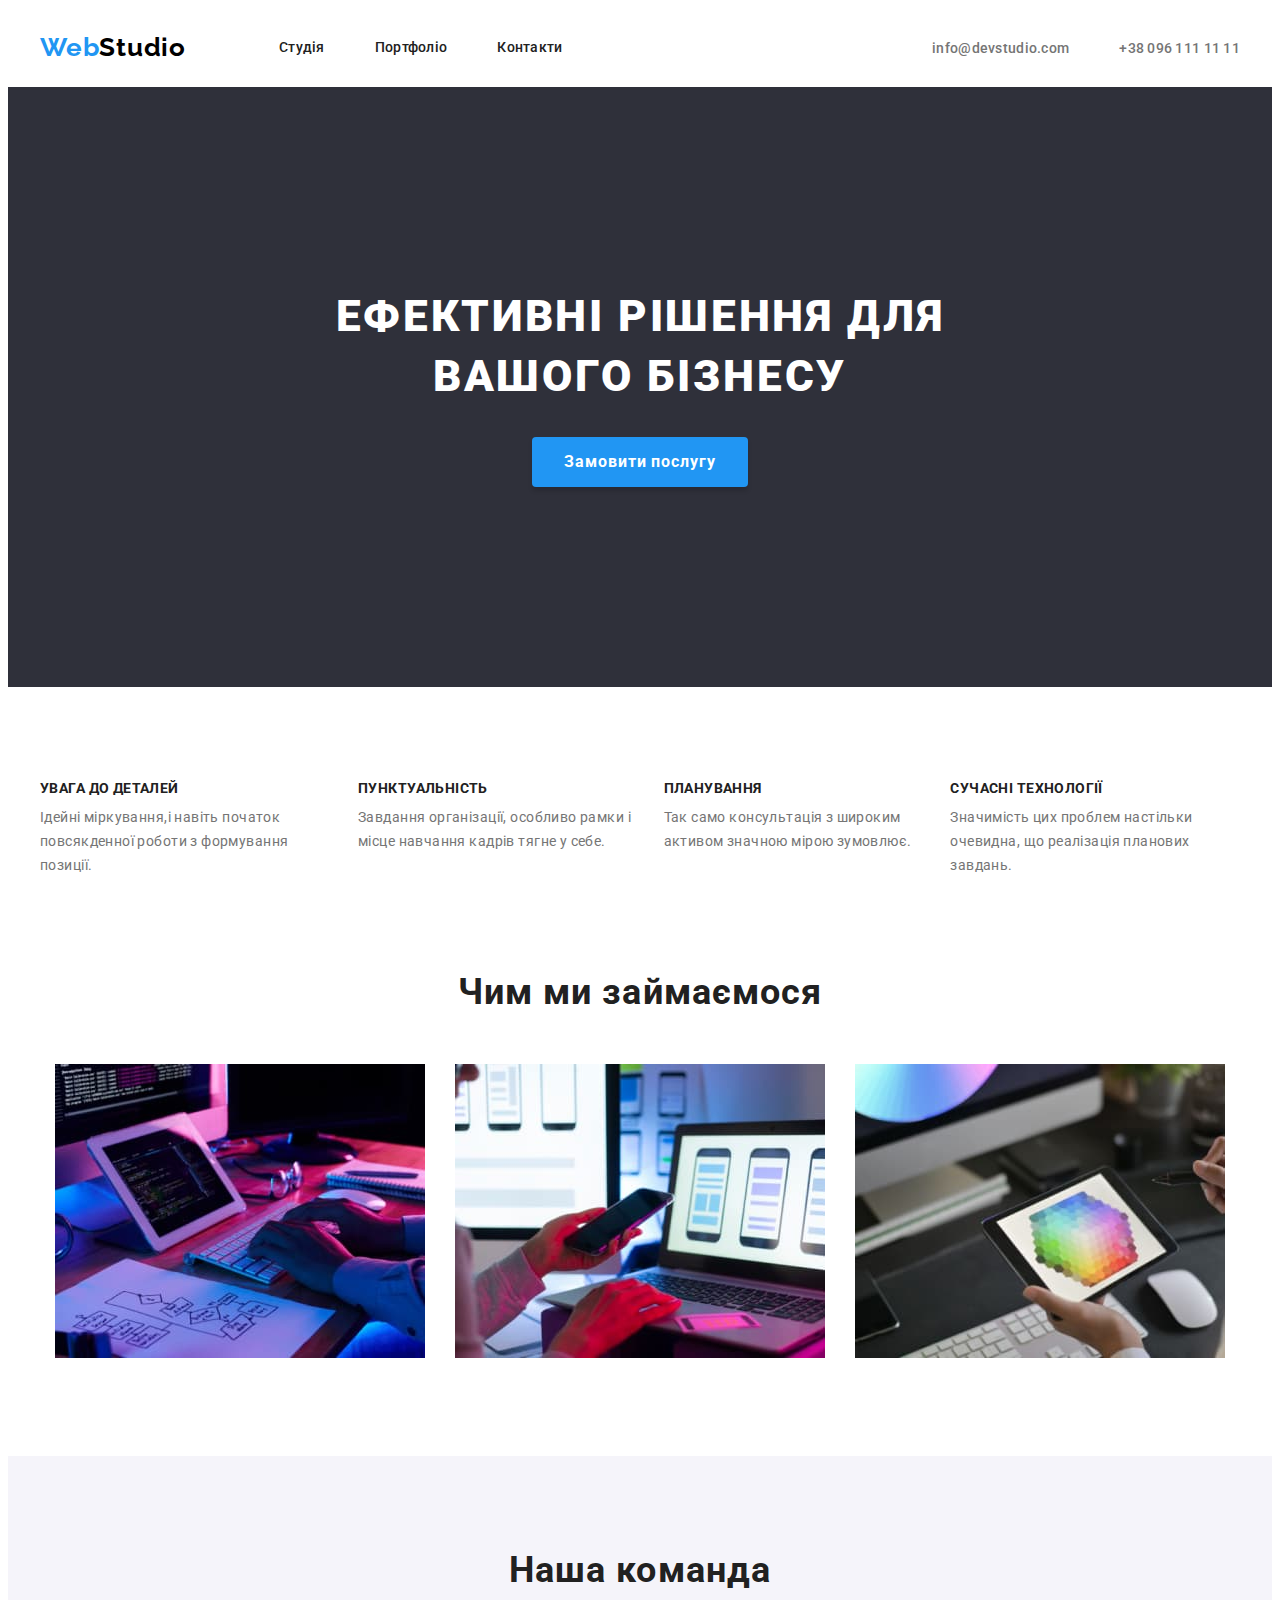
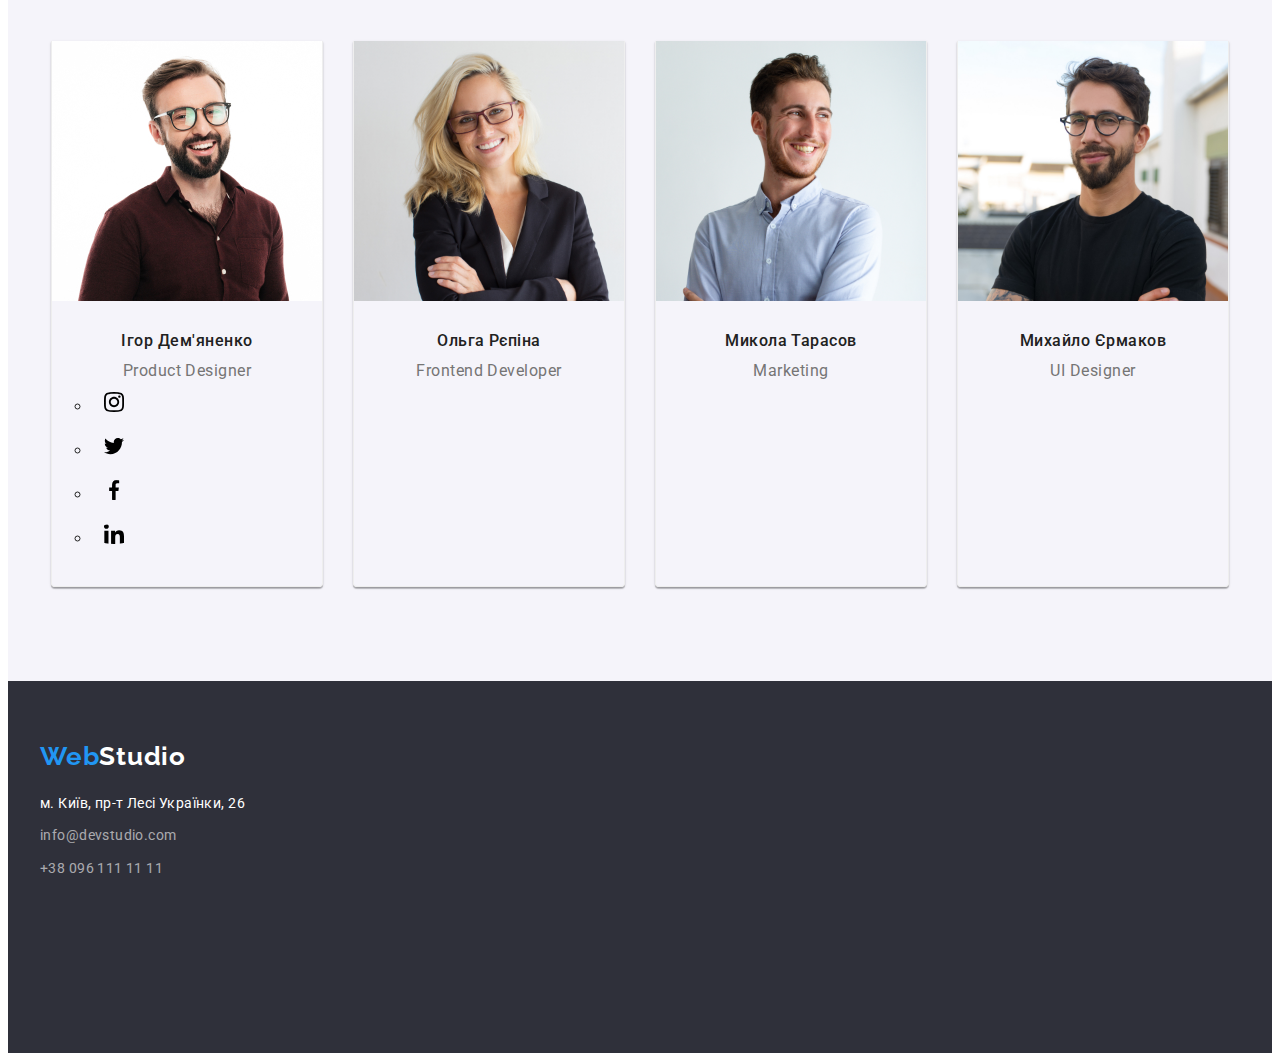
==== index.html @ 9a5fde18 "домашка 4 в роботі" ====
<!DOCTYPE html>
<html lang="en">
<head>
    <meta charset="UTF-8">
    <meta http-equiv="X-UA-Compatible" content="IE=edge">
    <meta name="viewport" content="width=device-width, initial-scale=1.0">
    <title>Студія</title>
    <link rel="stylesheet" href="https://cdnjs.cloudflare.com/ajax/libs/modern-normalize/1.1.0/modern-normalize.min.css" integrity="sha512-wpPYUAdjBVSE4KJnH1VR1HeZfpl1ub8YT/NKx4PuQ5NmX2tKuGu6U/JRp5y+Y8XG2tV+wKQpNHVUX03MfMFn9Q==" crossorigin="anonymous" referrerpolicy="no-referrer">
    <link rel="preconnect" href="https://fonts.googleapis.com">
  <link rel="preconnect" href="https://fonts.gstatic.com" crossorigin>
    <link href="https://fonts.googleapis.com/css2?family=Raleway:wght@700&family=Roboto:wght@400;500;700;900&display=swap"
      rel="stylesheet">
    <link rel="stylesheet" href="./css/styles.css">
</head>

<body>
<!--Верхня лінія-->
    <header>
        <div class="header-container container">
           <nav class="header-nav">
         <a class="logo" href=""><span class="first-part">Web</span><span class="last-part">Studio</span></a>
        <ul class="nav-list list">
            <li class="header-nav-item"><a href="./index.html" class="header-nav-link link">Студія</a></li>
            <li class="header-nav-item"><a href="./portfolio.html" class="header-nav-link link">Портфоліо</a></li>
            <li class="header-nav-item"><a href="" class="header-nav-link link">Контакти</a></li>
        </ul>
        </nav>
        <ul class="nav-list list">
            <li class="mail-header"><a href="" class="header-mail-link link">info@devstudio.com
            </a></li>
            <li><a  href="" class="header-tel-link link">+38 096 111 11 11</a></li>
        </ul> 
        </div>
        
    </header>
<!--main- основний зміст-->
    <main>
<!--Шапка-->
    <section class="aside">
        <div clas="main-container container">
           <h1 class="title">Ефективні рішення для<br> вашого бізнесу</h1>
        <button type="button" class="main-btn btn">Замовити послугу</button>  
        </div>
    </section>
<!--Переваги в роботі-->
    <section class="description-work">
        <div class="container">
         <h2 class="visually-hidden">Переваги в роботі</h2>
         <ul class="items-list list">
            <li><h3 class="item">УВАГА ДО ДЕТАЛЕЙ</h3>
            <p class="desc-text">Ідейні міркування,і навіть початок повсякденної роботи з формування позиції.</p></li>
            <li><h3 class="item">ПУНКТУАЛЬНІСТЬ</h3> 
            <p class="desc-text">Завдання організації, особливо рамки і місце навчання кадрів тягне у себе.</p></li>
            <li><h3 class="item">ПЛАНУВАННЯ</h3>
            <p class="desc-text">Так само консультація з широким активом значною мірою зумовлює.</p></li>
            <li><h3 class="item">СУЧАСНІ ТЕХНОЛОГІЇ</h3>
            <p class="desc-text">Значимість цих проблем настільки очевидна, що реалізація планових завдань.</p></li>
         </ul> 
        </div>
        
    </section>
<!--Зміст роботи в фото-->    
    <section class="description">
        <div class="container">
        <h2 class="subtitle">Чим ми займаємося</h2>
        <ul class="item-picture list">
            <li><img src="./images/box1.jpg" alt="Розробник коду" width="370"> </li>
            <li><img src="./images/box2.jpg" alt="Мобільний додаток" width="370"> </li>
            <li><img src="./images/box3.jpg" alt="Веб дизайнер" width="370"></li>   
        </ul>
        </div>
        
    </section>
<!--Члени команди-->
    <section class="description our-team">
        <div class=" container">
           <h2 class="subtitle-team">Наша команда</h2>
           <ul class="item-team list">
            <li class="cards">
               <img  class="team-img" src="./images/img.jpg" alt="Ігор Дем'яненко" width="270">
              <div class="team-member">
                <h3 class="team-name">Ігор Дем'яненко</h3>
               <p class="job-title">Product Designer</p> 
                <ul clas="socials-list">
                    <li class="socials-item link">
                        <a class="socials-link link "
                        href="https://instagram.com"
                        target="_blank"
                        rel="nofollow noopener noreferrer"
                        arial-label="Instagram">
                        <svg class="socials-icon" widht="20" height="20">
                            <use href="./images/icons.svg.svg#instagram">
                            </use>
                        </svg>
    
                        </a>
                    </li>
                    <li class="socials-item link">
                        <a class="socials-link link "
                        href="https://twitter.com"
                        target="_blank"
                        rel="nofollow noopener noreferrer"
                        arial-label="Twitter">
                        <svg class="socials-icon" widht="20" height="20">
                            <use href="./images/icons.svg.svg#twitter">
                            </use>
                        </svg>
    
                        </a>
                    </li>
                    <li class="socials-item link">
                        <a class="socials-link link "
                        href="https://facebook.com"
                        target="_blank"
                        rel="nofollow noopener noreferrer"
                        arial-label="Facebook">
                        <svg class="socials-icon" widht="20" height="20">
                            <use href="./images/icons.svg.svg#facebook">
                            </use>
                        </svg>
    
                        </a>
                    </li>
                    <li class="socials-item link">
                        <a class="socials-link link "
                        href="https://linkedin.com"
                        target="_blank"
                        rel="nofollow noopener noreferrer"
                        arial-label="Linkedin">
                        <svg class="socials-icon" widht="20" height="20">
                            <use href="./images/icons.svg.svg#linkedin">
                            </use>
                        </svg>
    
                        </a>
                    </li>
                   </ul>
               </div>
            </li>

            <li class="cards">
                <img class="team-img" src="./images/img(1).jpg" alt="Ольга Рєпіна" width="270">
             <div class="team-member">
                <h3 class="team-name">Ольга Рєпіна</h3>
                <p class="job-title">Frontend Developer</p>
                <a>

                </a>
              </div>
            </li>
            <li class="cards">
                <img class="team-img" src="./images/img(2).jpg" alt="Микола Тарасов" width="270"> 
             <div class="team-member">
                <h3 class="team-name">Микола Тарасов</h3>
                <p class="job-title">Marketing</p> 
             </div>
            </li>
            <li class="cards">
                <img class="team-img" src="./images/img(3).jpg" alt="Михайло Єрмаков" width="270">
                <div class="team-member">
                    <h3 class="team-name">Михайло Єрмаков</h3>
                <p class="job-title">UI Designer</p>
                </div>
            </li>
        </ul>  
        </div>
        
        
    </section>
    </main>
<footer class="footer">
    <div class="foot-container container">
        <nav class="footer-nav">
        <a class="logo-footer logo" href=""><span class="first-part">Web</span><span class="last-part-footer">Studio</span></a>
    </nav>
    <ul class="list-information list">
        <li> <address class="address-city">м. Київ, пр-т Лесі Українки, 26</address></li>
        <li><a class="footer-mail link" href="">info@devstudio.com</a></li>
        <li><a class="footer-tel link" href="">+38 096 111 11 11</a></li>
    </ul>
    </div>
    
</footer>
</body>
</html>
---- css/styles.css ----
/*GENERAL STYLES*/
:root {
    --primary-font-family: 'Roboto', sans-serif;
    --color:#212121;
 }
.visually-hidden {  
    position: absolute; 
    width: 1px; 
    height: 1px;  
    margin: -1px; 
    border: 0;  
    padding: 0;  
    white-space: nowrap; 
    clip-path: inset(100%);  
    clip: rect(0 0 0 0);  
    overflow: hidden;}
body {
    font-family: 'Roboto', sans-serif;
    color: #212121;
}

.btn {
    cursor: pointer;
    font-family: 'Roboto', sans-serif;
    border-color: none;
}
/*HEADER*/
.container {
    width: 1200px;
    margin: auto auto;
    padding: 0 15px 0 15px;
}
.header-container{
    display: flex;
    align-items: center;
    margin:auto;
}
.border {
    border-bottom: 1px solid #ECECEC;
}
.header-nav {
    display: flex;
    align-items: center;
    margin-right: auto;
}
.logo {
    font-family: 'Raleway', sans-serif;
    font-weight: 700;
    font-size: 26px;
    line-height: 1.19;
    letter-spacing: 0.03em;
    text-decoration: none;
    margin: 0;
}
.first-part {
    color: #2196F3;

}

.last-part {
    color:#000000;
}

.list {
    list-style: none;

}
.nav-list {
    display: flex;
    align-items: center;
    padding: 0;
    margin: 0;
    margin-left: 93px;
}

.link {
    text-decoration: none;
}

.link:hover,
.link:focus {
    color: #2196F3
}

.header-nav-link {
    display: block;
    padding: 32px 0;
    font-weight: 500;
    font-size: 14px;
    line-height: 1.1;
    letter-spacing: 0.02em;
    color: #212121;
}
.header-nav-item:not(:last-child) {
    margin-right: 50px;
}
.socials-list {
    display: flex;
    align-items: center;
    justify-content: center;
    gap: 10px;
    margin:auto;
    margin-top: 16px;
}
.socials-item {
    width: 44px;
    height: 44px;

}
.socials-link {
    display: flex;
    align-items: center;
    justify-content: center;
    width: 44px;
    height: 44px;

}
.socials-icon {
    border-radius: 50%;
}
.header-tel-link {
    font-weight: 500;
    font-size: 14px;
    line-height: 1.14;
    letter-spacing: 0.02em;  
    color: #757575;
}
.header-mail-link {
    
    font-weight: 500;
    font-size: 14px;
    line-height: 1.14;
    letter-spacing: 0.02em;
    color: #757575;
}
.mail-header {
    /*padding: 32px 0;*/
    margin-right: 50px;
}
/*MAIN STUDIO*/
.aside {
    background-color: #2F303A;
    padding: 200px 0;
    margin: 0;
}
.main-container {
    display: flex;
    width: 1200px;
    margin: auto;
    padding: 0 15px 0 15px;
    justify-content: center;
    align-content: center;
}
.title {
    display: flex;
    justify-content: center;
    align-content: center;
    font-weight: 900;
    font-size: 44px;
    line-height: 1.36;
    text-align: center;
    letter-spacing: 0.06em;
    text-transform: uppercase;
    color: #FFFFFF;
    margin: 0;
    margin-bottom: 30px;
}
.button {
    display:block;
}
.main-btn {
    font-weight: 700;
    font-size: 16px;
    line-height: 1.88;
    letter-spacing: 0.06em;
    display: block;
    color: #FFFFFF;
    align-items: center;
    text-align: center;
    background-color:#2196f3;
    cursor: pointer;
    margin:auto;
    width: 216px;
    height: 50px;
    left: 692px;
    top: 430px;
    box-shadow: 0px 4px 4px rgba(0, 0, 0, 0.15);
    border-radius: 4px;
    border-color: none;
    border-width: 0;
 }  
 .main-btn:hover,
 .main-btn:focus {
    background-color:#188ce8;
 }
 
 .description{
    padding-top: 94px;
    padding-bottom: 94px;
    margin: auto;
 }
 
 .description-work{
    padding-top: 94px;
    margin: auto;
 }
 .items-list {
    display: flex;
    gap:30px;
    width: calc(100%-3*4);
    justify-content: space-between;
    margin: 0;
    padding: 0;
 }
 .item-picture {
    display:flex;
    gap: 30px;
    width: calc(100%-2*3);
    justify-content: center;
    padding: 0;
    margin:auto;
 }
.item {
    font-weight: 700;
    font-size: 14px;
    line-height: 1.1;
    letter-spacing: 0.03em;
    text-transform: uppercase;
    color: #212121;
    margin: 0;
}
.item-team {
    display: flex;
    gap:30px;
    width: calc(100%-3*4);
    justify-content: center;
    align-content: center;
    padding: 0;
    margin: 0;

}

.team-name {
    font-weight: 500;
    font-size: 16px;
    line-height: 1.2;
    letter-spacing: 0.03em;
    color: #212121;
}
    
.job-title {
    font-weight: 400;
    font-size: 16px;
    line-height: 1.2;
    letter-spacing: 0.03em;
    color: #757575;
    margin: auto;
}
.desc-text {
    font-size: 14px;
    line-height: 1.7;
    letter-spacing: 0.03em;
    color: #757575;
    margin:0;
    margin-top: 10px;
}
.subtitle {
   font-weight: 700;
   font-size: 36px;
   line-height: 1.16;
   text-align: center;
   letter-spacing: 0.03em;
   color: #212121;
   margin: auto;
   margin-bottom: 50px;
   padding: auto;
}
.subtitle-team {
   font-weight: 700;
   font-size: 36px;
   line-height: 1.16;
   text-align: center;
   letter-spacing: 0.03em;
   padding: auto;
   color: #212121;
   margin: auto;
   margin-bottom: 50px;
}
.section-menu{
    margin:auto;
    padding-top:94px;
    padding-bottom:94px;
}
.items-btn{
    font-weight: 500;
    font-size: 16px;
    line-height: 1.6;
    text-align: center;
    letter-spacing: 0.03em;
    color: #212121;
    padding: 6px 22px;
    border: 0;
    border-color: none;
    border-radius: 4px;
}
.first{
    padding: 6px 25px;
}
.items-btn:hover,
.items-btn:focus {
    color: #FFFFFF;
    background-color: #2196F3;
    border: none;
    box-shadow: 0px 3px 1px rgba(0, 0, 0, 0.1), 0px 1px 2px rgba(0, 0, 0, 0.08), 0px 2px 2px rgba(0, 0, 0, 0.12);
}
.cards-set {
    display:flex;
    justify-content: center;
    align-content: center;
    gap: 8px;
    width: calc(100%-4*5);
    margin: auto;
    margin-bottom: 56px;
}
.cards{
    border: 1px solid #EEEEEE;
    border-top: none;
    border-radius: 0px 0px 4px 4px;
    box-shadow: 0px 1px 3px rgba(0, 0, 0, 0.12), 0px 1px 1px rgba(0, 0, 0, 0.14), 0px 2px 1px rgba(0, 0, 0, 0.2);

}
.cards-items-set{
    padding: 0;
    margin: 0;
    display: flex;
    flex-wrap: wrap;
    margin-top: -30px;
    margin-left: -30px;
}
.cards-items-set > .card-item {
    flex-basis: calc(100%/3- 30px);
    margin-top: 30px;
    margin-left: 30px;
}
.section-name {
    padding: 20px 24px;
    border: 1px solid #EEEEEE;
    border-top: none;
}

.item-project{
    font-size: 18px;
    line-height: 2;
    letter-spacing: 0.06em;
    color: #212121;
    list-style: none;
    margin: auto;
}
.our-team {
    background: #F5F4FA;
}
.team-img {
   display: block;
   width: 270px;
   left: 215px;
   top: 1632px;
}
.team-member{
   text-align: center; 
   margin: auto;
   padding-top: 30px;
   padding-bottom: 30px;
}
.team-name {
    margin:auto;
  margin-bottom: 10px;
}
.desc-project {

    font-size: 16px;
    line-height: 1.9;
    letter-spacing: 0.03em;
    color: #757575;
    text-decoration: none;
    margin: auto;
}
/*FOOTER*/
.footer {
    background-color: #2F303A;
    height: 252px;
    padding-top: 60px;
    padding-bottom: 60px;
}
.foot-container{
    display: block;
    /*height: 250px;*/
    align-content: center;
    justify-content: flex-start;
}

.footer-nav{
   margin-bottom: 20px;
}
.list-information {
    margin: auto;
    margin-top: 20px;
    padding-left: 0;


}
.last-part-footer {
    color: #FFFFFF;
}

.address-city {
    display:block;
    font-family: 'Roboto';
    font-style: normal;
    font-weight: 400;
    font-size: 14px;
    line-height: 1.7;
    letter-spacing: 0.03em;
    color: #FFFFFF;
    margin-bottom: 9px;
}
.footer-mail {
    display:block;
    font-weight: 400;
    font-size: 14px;
    line-height: 1.7;
    letter-spacing: 0.03em;
    color: rgba(255, 255, 255, 0.6);
    margin-bottom: 9px;
}
.footer-tel {
    display:block;
    font-family: 'Roboto';
    font-style: normal;
    font-weight: 400;
    font-size: 14px;
    line-height: 1.7;
    letter-spacing: 0.03em;
    color: rgba(255, 255, 255, 0.6);
    margin-bottom: 9px;
}
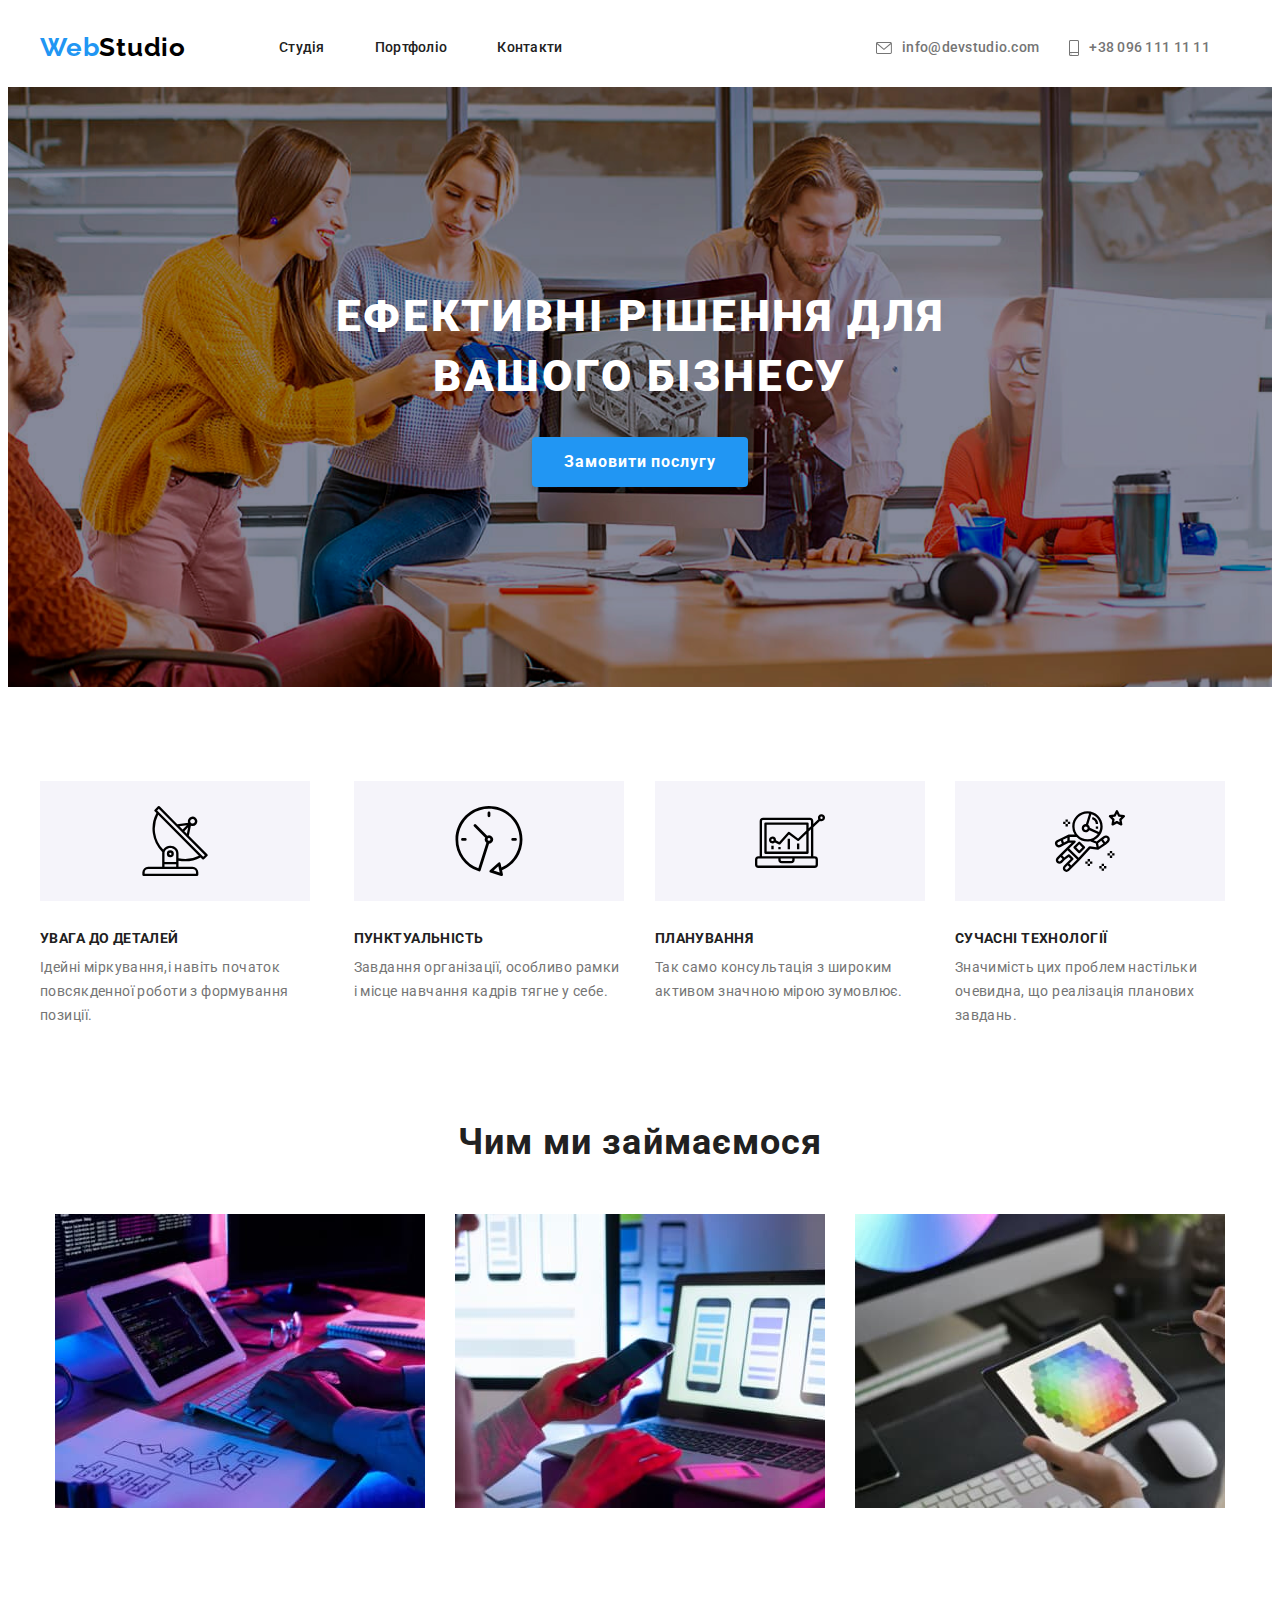
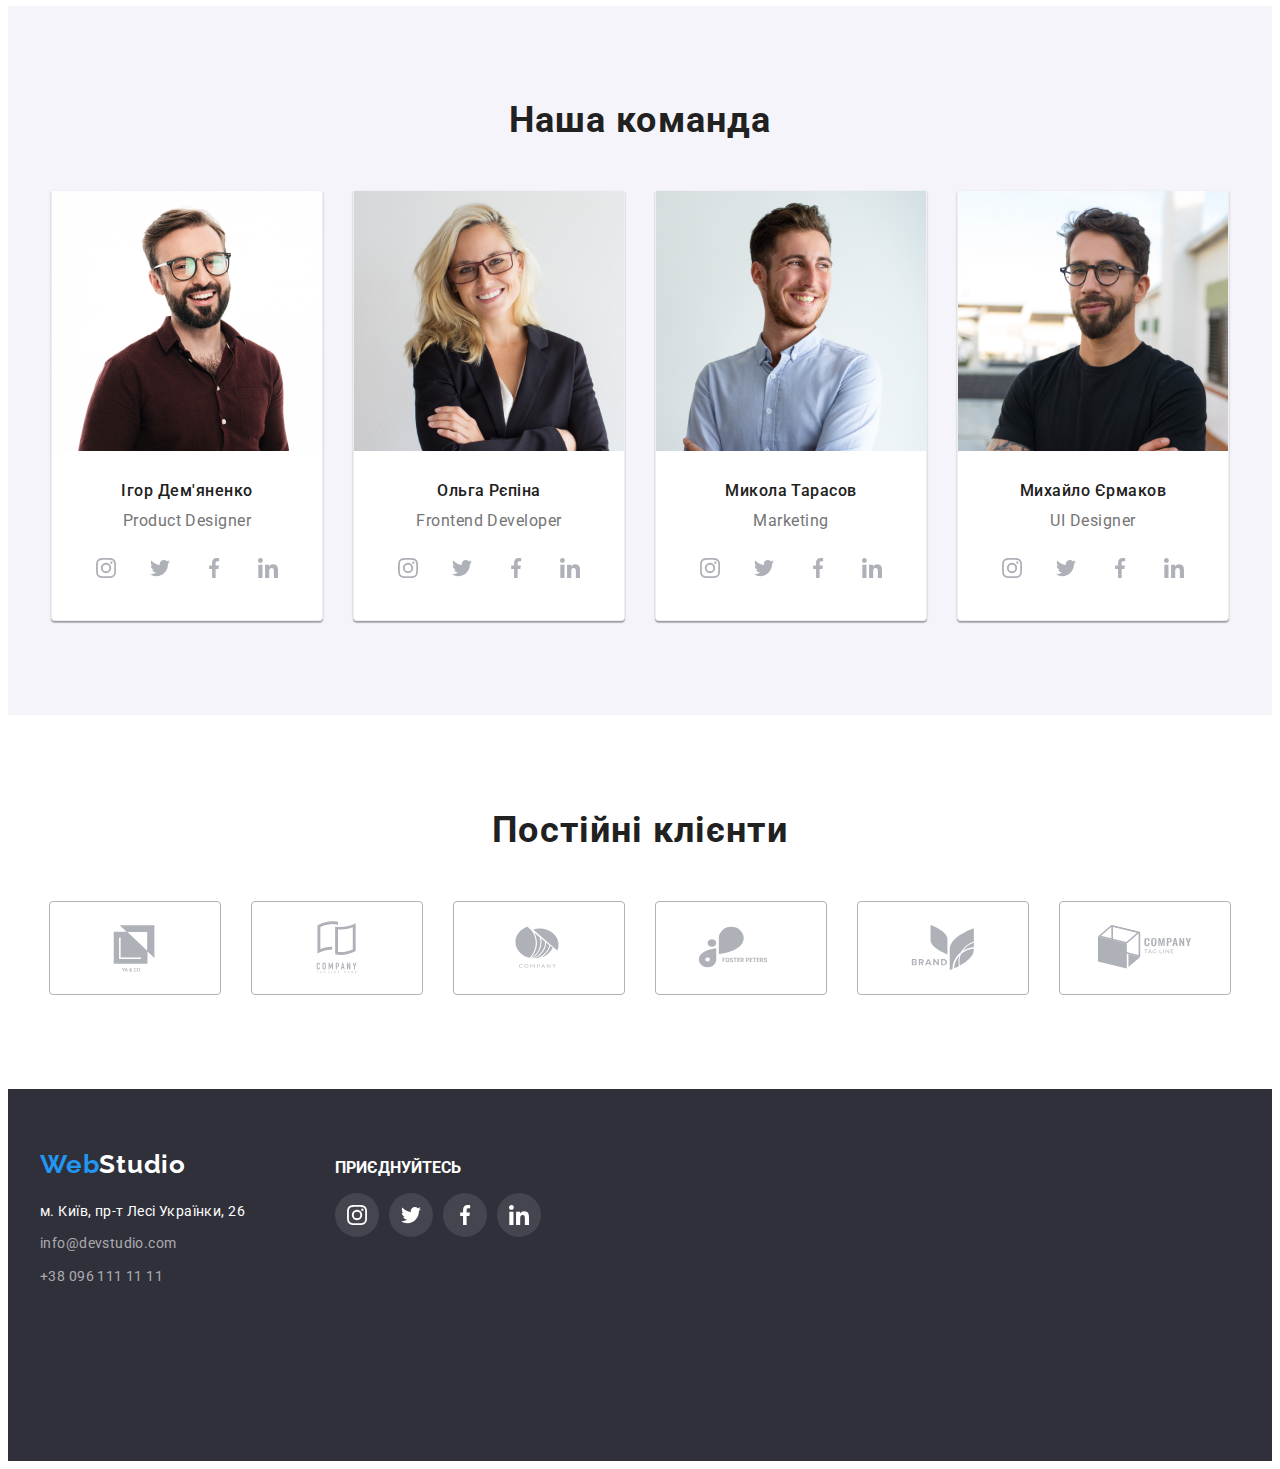
==== commit ab32bd5e: "домашка 4" ====
--- a/index.html
+++ b/index.html
@@ -26,9 +26,30 @@
         </ul>
         </nav>
         <ul class="nav-list list">
-            <li class="mail-header"><a href="" class="header-mail-link link">info@devstudio.com
-            </a></li>
-            <li><a  href="" class="header-tel-link link">+38 096 111 11 11</a></li>
+             <div class="contact">
+            <li class="mail-header">
+                <a href="" class="header-mail-link link">
+                <svg class="contact-icon link" width="16" height="12">
+                <use href="./images/icons.svg.svg#mail">
+                </use>
+            </svg>
+               <span class="contact-text">
+                info@devstudio.com
+               </span> 
+            </a>
+                </li>
+            <li class="mail-header">
+                <a  href="" class="header-tel-link link"> 
+                <svg class="contact-icon link" width="10" height="16">
+                <use href="./images/icons.svg.svg#smartphone">
+                </use>
+            </svg>
+            <span class="contact-text">
+               +38 096 111 11 11 
+            </span>
+           </a>
+          </li>
+            </div>
         </ul> 
         </div>
         
@@ -47,13 +68,38 @@
         <div class="container">
          <h2 class="visually-hidden">Переваги в роботі</h2>
          <ul class="items-list list">
-            <li><h3 class="item">УВАГА ДО ДЕТАЛЕЙ</h3>
+             
+            <li>
+            <div class="work-icon">
+                <svg class="img-icon" widht="70" height="70">
+                    <use href="./images/icons.svg.svg#antenna"></use>
+                </svg>
+             </div>
+                <h3 class="item">УВАГА ДО ДЕТАЛЕЙ</h3>
             <p class="desc-text">Ідейні міркування,і навіть початок повсякденної роботи з формування позиції.</p></li>
-            <li><h3 class="item">ПУНКТУАЛЬНІСТЬ</h3> 
+            <li>
+                <div class="work-icon">
+                    <svg class="img-icon" widht="70" height="70">
+                        <use href="./images/icons.svg.svg#clock"></use>
+                    </svg>
+                 </div>
+                <h3 class="item">ПУНКТУАЛЬНІСТЬ</h3> 
             <p class="desc-text">Завдання організації, особливо рамки і місце навчання кадрів тягне у себе.</p></li>
-            <li><h3 class="item">ПЛАНУВАННЯ</h3>
+            <li>
+                <div class="work-icon">
+                    <svg class="img-icon" widht="70" height="70">
+                        <use href="./images/icons.svg.svg#diagram"></use>
+                    </svg>
+                 </div>
+                <h3 class="item">ПЛАНУВАННЯ</h3>
             <p class="desc-text">Так само консультація з широким активом значною мірою зумовлює.</p></li>
-            <li><h3 class="item">СУЧАСНІ ТЕХНОЛОГІЇ</h3>
+            <li>
+                <div class="work-icon">
+                    <svg class="img-icon" widht="70" height="70">
+                        <use href="./images/icons.svg.svg#astronaut"></use>
+                    </svg>
+                 </div>
+                <h3 class="item">СУЧАСНІ ТЕХНОЛОГІЇ</h3>
             <p class="desc-text">Значимість цих проблем настільки очевидна, що реалізація планових завдань.</p></li>
          </ul> 
         </div>
@@ -81,57 +127,56 @@
               <div class="team-member">
                 <h3 class="team-name">Ігор Дем'яненко</h3>
                <p class="job-title">Product Designer</p> 
-                <ul clas="socials-list">
-                    <li class="socials-item link">
-                        <a class="socials-link link "
+                <ul class="social-list link">
+                    <li class="social-item list">
+                        <a class="social-link link "
                         href="https://instagram.com"
                         target="_blank"
                         rel="nofollow noopener noreferrer"
-                        arial-label="Instagram">
-                        <svg class="socials-icon" widht="20" height="20">
+                        arial-label="Instagram icon">
+                        <svg class="social-icon" width="20" height="20">
                             <use href="./images/icons.svg.svg#instagram">
                             </use>
                         </svg>
     
                         </a>
                     </li>
-                    <li class="socials-item link">
-                        <a class="socials-link link "
+                    <li class="social-item list">
+                        <a class="social-link link "
                         href="https://twitter.com"
                         target="_blank"
                         rel="nofollow noopener noreferrer"
-                        arial-label="Twitter">
-                        <svg class="socials-icon" widht="20" height="20">
+                        arial-label="Twitter icon">
+                        <svg class="social-icon" width="20" height="20">
                             <use href="./images/icons.svg.svg#twitter">
                             </use>
                         </svg>
     
                         </a>
                     </li>
-                    <li class="socials-item link">
-                        <a class="socials-link link "
+                    <li class="social-item list">
+                        <a class="social-link link "
                         href="https://facebook.com"
                         target="_blank"
                         rel="nofollow noopener noreferrer"
-                        arial-label="Facebook">
-                        <svg class="socials-icon" widht="20" height="20">
+                        arial-label="Facebook icon">
+                        <svg class="social-icon" width="20" height="20">
                             <use href="./images/icons.svg.svg#facebook">
                             </use>
                         </svg>
     
                         </a>
                     </li>
-                    <li class="socials-item link">
-                        <a class="socials-link link "
+                    <li class="social-item list">
+                        <a class="social-link link "
                         href="https://linkedin.com"
                         target="_blank"
                         rel="nofollow noopener noreferrer"
-                        arial-label="Linkedin">
-                        <svg class="socials-icon" widht="20" height="20">
+                        arial-label="Linkedin icon">
+                        <svg class="social-icon" width="20" height="20">
                             <use href="./images/icons.svg.svg#linkedin">
                             </use>
                         </svg>
-    
                         </a>
                     </li>
                    </ul>
@@ -143,9 +188,59 @@
              <div class="team-member">
                 <h3 class="team-name">Ольга Рєпіна</h3>
                 <p class="job-title">Frontend Developer</p>
-                <a>
-
-                </a>
+                <ul class="social-list link">
+                    <li class="social-item list">
+                        <a class="social-link link "
+                        href="https://instagram.com"
+                        target="_blank"
+                        rel="nofollow noopener noreferrer"
+                        arial-label="Instagram icon">
+                        <svg class="social-icon" width="20" height="20">
+                            <use href="./images/icons.svg.svg#instagram">
+                            </use>
+                        </svg>
+    
+                        </a>
+                    </li>
+                    <li class="social-item list">
+                        <a class="social-link link "
+                        href="https://twitter.com"
+                        target="_blank"
+                        rel="nofollow noopener noreferrer"
+                        arial-label="Twitter icon">
+                        <svg class="social-icon" width="20" height="20">
+                            <use href="./images/icons.svg.svg#twitter">
+                            </use>
+                        </svg>
+    
+                        </a>
+                    </li>
+                    <li class="social-item list">
+                        <a class="social-link link "
+                        href="https://facebook.com"
+                        target="_blank"
+                        rel="nofollow noopener noreferrer"
+                        arial-label="Facebook icon">
+                        <svg class="social-icon" width="20" height="20">
+                            <use href="./images/icons.svg.svg#facebook">
+                            </use>
+                        </svg>
+    
+                        </a>
+                    </li>
+                    <li class="social-item list">
+                        <a class="social-link link "
+                        href="https://linkedin.com"
+                        target="_blank"
+                        rel="nofollow noopener noreferrer"
+                        arial-label="Linkedin icon">
+                        <svg class="social-icon" width="20" height="20">
+                            <use href="./images/icons.svg.svg#linkedin">
+                            </use>
+                        </svg>
+                        </a>
+                    </li>
+                   </ul>
               </div>
             </li>
             <li class="cards">
@@ -153,6 +248,59 @@
              <div class="team-member">
                 <h3 class="team-name">Микола Тарасов</h3>
                 <p class="job-title">Marketing</p> 
+                <ul class="social-list link">
+                    <li class="social-item list">
+                        <a class="social-link link "
+                        href="https://instagram.com"
+                        target="_blank"
+                        rel="nofollow noopener noreferrer"
+                        arial-label="Instagram icon">
+                        <svg class="social-icon" width="20" height="20">
+                            <use href="./images/icons.svg.svg#instagram">
+                            </use>
+                        </svg>
+    
+                        </a>
+                    </li>
+                    <li class="social-item list">
+                        <a class="social-link link "
+                        href="https://twitter.com"
+                        target="_blank"
+                        rel="nofollow noopener noreferrer"
+                        arial-label="Twitter icon">
+                        <svg class="social-icon" width="20" height="20">
+                            <use href="./images/icons.svg.svg#twitter">
+                            </use>
+                        </svg>
+    
+                        </a>
+                    </li>
+                    <li class="social-item list">
+                        <a class="social-link link "
+                        href="https://facebook.com"
+                        target="_blank"
+                        rel="nofollow noopener noreferrer"
+                        arial-label="Facebook icon">
+                        <svg class="social-icon" width="20" height="20">
+                            <use href="./images/icons.svg.svg#facebook">
+                            </use>
+                        </svg>
+    
+                        </a>
+                    </li>
+                    <li class="social-item list">
+                        <a class="social-link link "
+                        href="https://linkedin.com"
+                        target="_blank"
+                        rel="nofollow noopener noreferrer"
+                        arial-label="Linkedin icon">
+                        <svg class="social-icon" width="20" height="20">
+                            <use href="./images/icons.svg.svg#linkedin">
+                            </use>
+                        </svg>
+                        </a>
+                    </li>
+                   </ul>
              </div>
             </li>
             <li class="cards">
@@ -160,24 +308,190 @@
                 <div class="team-member">
                     <h3 class="team-name">Михайло Єрмаков</h3>
                 <p class="job-title">UI Designer</p>
+                <ul class="social-list link">
+                    <li class="social-item list">
+                        <a class="social-link link "
+                        href="https://instagram.com"
+                        target="_blank"
+                        rel="nofollow noopener noreferrer"
+                        arial-label="Instagram icon">
+                        <svg class="social-icon" width="20" height="20">
+                            <use href="./images/icons.svg.svg#instagram">
+                            </use>
+                        </svg>
+    
+                        </a>
+                    </li>
+                    <li class="social-item list">
+                        <a class="social-link link "
+                        href="https://twitter.com"
+                        target="_blank"
+                        rel="nofollow noopener noreferrer"
+                        arial-label="Twitter icon">
+                        <svg class="social-icon" width="20" height="20">
+                            <use href="./images/icons.svg.svg#twitter">
+                            </use>
+                        </svg>
+    
+                        </a>
+                    </li>
+                    <li class="social-item list">
+                        <a class="social-link link "
+                        href="https://facebook.com"
+                        target="_blank"
+                        rel="nofollow noopener noreferrer"
+                        arial-label="Facebook icon">
+                        <svg class="social-icon" width="20" height="20">
+                            <use href="./images/icons.svg.svg#facebook">
+                            </use>
+                        </svg>
+    
+                        </a>
+                    </li>
+                    <li class="social-item list">
+                        <a class="social-link link "
+                        href="https://linkedin.com"
+                        target="_blank"
+                        rel="nofollow noopener noreferrer"
+                        arial-label="Linkedin icon">
+                        <svg class="social-icon" width="20" height="20">
+                            <use href="./images/icons.svg.svg#linkedin">
+                            </use>
+                        </svg>
+                        </a>
+                    </li>
+                   </ul>
                 </div>
             </li>
         </ul>  
         </div>
-        
-        
+    </section>
+    <section class="regular-client">
+        <div class="container">
+            <h2 class="subtitle-client">Постійні клієнти</h2>
+            <ul class="client-list link">
+                <li class="client-item list">
+                    <a class="client-link" href="">
+                        <svg class="client-icon" width="106" height="60">
+                            <use href="./images/icons.svg.svg#logo-1">
+                            </use>
+                        </svg>
+                    </a>
+                </li>
+                <li class="client-item list">
+                    <a class="client-link" href="">
+                        <svg class="client-icon" width="106" height="60">
+                            <use href="./images/icons.svg.svg#logo-2">
+                            </use>
+                        </svg>
+                    </a>
+                </li>
+                <li class="client-item list">
+                    <a class="client-link" href="">
+                        <svg class="client-icon" width="106" height="60">
+                            <use href="./images/icons.svg.svg#logo-3">
+                            </use>
+                        </svg>
+                    </a>
+                </li>
+                <li class="client-item list">
+                    <a class="client-link" href="">
+                        <svg class="client-icon" width="106" height="60">
+                            <use href="./images/icons.svg.svg#logo-4">
+                            </use>
+                        </svg>
+                    </a>
+                </li>
+                <li class="client-item list">
+                    <a class="client-link" href="">
+                        <svg class="client-icon" width="106" height="60">
+                            <use href="./images/icons.svg.svg#logo-5">
+                            </use>
+                        </svg>
+                    </a>
+                </li>
+                <li class="client-item list">
+                    <a class="client-link" href="">
+                        <svg class="client-icon" width="106" height="60">
+                            <use href="./images/icons.svg.svg#logo-6">
+                            </use>
+                        </svg>
+                    </a>
+                </li>
+            </ul>
+        </div>
     </section>
     </main>
+
+
 <footer class="footer">
     <div class="foot-container container">
-        <nav class="footer-nav">
-        <a class="logo-footer logo" href=""><span class="first-part">Web</span><span class="last-part-footer">Studio</span></a>
-    </nav>
-    <ul class="list-information list">
-        <li> <address class="address-city">м. Київ, пр-т Лесі Українки, 26</address></li>
-        <li><a class="footer-mail link" href="">info@devstudio.com</a></li>
-        <li><a class="footer-tel link" href="">+38 096 111 11 11</a></li>
-    </ul>
+        <div class="contact-footer">
+            <nav class="footer-nav">
+                <a class="logo-footer logo" href=""><span class="first-part">Web</span><span class="last-part-footer">Studio</span></a>
+            </nav>
+            <ul class="list-information list">
+                <li> <address class="address-city">м. Київ, пр-т Лесі Українки, 26</address></li>
+                <li><a class="footer-mail link" href="">info@devstudio.com</a></li>
+                <li><a class="footer-tel link" href="">+38 096 111 11 11</a></li>
+            </ul>
+        </div>
+        <div class="social-footer">
+          <strong class="attention">ПРИЄДНУЙТЕСЬ</strong>
+          <ul class="social-list link">
+            <li class="social-item list">
+                <a class="social-link-footer link "
+                href="https://instagram.com"
+                target="_blank"
+                rel="nofollow noopener noreferrer"
+                arial-label="Instagram icon">
+                <svg class="social-icon-footer" width="20" height="20">
+                    <use href="./images/icons.svg.svg#instagram">
+                    </use>
+                </svg>
+
+                </a>
+            </li>
+            <li class="social-item list">
+                <a class="social-link-footer link "
+                href="https://twitter.com"
+                target="_blank"
+                rel="nofollow noopener noreferrer"
+                arial-label="Twitter icon">
+                <svg class="social-icon-footer" width="20" height="20">
+                    <use href="./images/icons.svg.svg#twitter">
+                    </use>
+                </svg>
+
+                </a>
+            </li>
+            <li class="social-item list">
+                <a class="social-link-footer link "
+                href="https://facebook.com"
+                target="_blank"
+                rel="nofollow noopener noreferrer"
+                arial-label="Facebook icon">
+                <svg class="social-icon-footer" width="20" height="20">
+                    <use href="./images/icons.svg.svg#facebook">
+                    </use>
+                </svg>
+
+                </a>
+            </li>
+            <li class="social-item list">
+                <a class="social-link-footer link "
+                href="https://linkedin.com"
+                target="_blank"
+                rel="nofollow noopener noreferrer"
+                arial-label="Linkedin icon">
+                <svg class="social-icon-footer" width="20" height="20">
+                    <use href="./images/icons.svg.svg#linkedin">
+                    </use>
+                </svg>
+                </a>
+            </li>
+           </ul>  
+        </div>
     </div>
     
 </footer>
--- a/css/styles.css
+++ b/css/styles.css
@@ -94,31 +94,11 @@
 .header-nav-item:not(:last-child) {
     margin-right: 50px;
 }
-.socials-list {
-    display: flex;
-    align-items: center;
-    justify-content: center;
-    gap: 10px;
-    margin:auto;
-    margin-top: 16px;
-}
-.socials-item {
-    width: 44px;
-    height: 44px;
-
-}
-.socials-link {
-    display: flex;
-    align-items: center;
-    justify-content: center;
-    width: 44px;
-    height: 44px;
-
-}
-.socials-icon {
-    border-radius: 50%;
-}
+
 .header-tel-link {
+    display: flex;
+    align-items: center;
+    justify-content: center;
     font-weight: 500;
     font-size: 14px;
     line-height: 1.14;
@@ -126,7 +106,9 @@
     color: #757575;
 }
 .header-mail-link {
-    
+    display:flex;
+    align-items: center;
+    justify-content: center;
     font-weight: 500;
     font-size: 14px;
     line-height: 1.14;
@@ -134,14 +116,30 @@
     color: #757575;
 }
 .mail-header {
-    /*padding: 32px 0;*/
-    margin-right: 50px;
+    margin-right: 30px;
+}
+.contact {
+    display: inline-flex;
+    justify-content: center;
+    align-self: baseline;
+    
+}
+.contact-icon {
+ fill: #757575;
+ margin-right: 10px;
+}
+.link:hover .contact-icon,
+.link:focus .contact-icon {
+    fill: #2196F3
 }
 /*MAIN STUDIO*/
 .aside {
     background-color: #2F303A;
     padding: 200px 0;
     margin: 0;
+    background-image: url(../images/bcg.png);
+    background-repeat: no-repeat;
+    background-position: 50% 50%;
 }
 .main-container {
     display: flex;
@@ -204,6 +202,16 @@
     padding-top: 94px;
     margin: auto;
  }
+ .work-icon {
+    display: flex;
+    justify-content: center;
+    align-items: center;
+    width: 270px;
+    height: 120px;
+    background-color: #F5F4FA;
+    margin-bottom: 30px;
+ }
+ 
  .items-list {
     display: flex;
     gap:30px;
@@ -286,6 +294,33 @@
    margin: auto;
    margin-bottom: 50px;
 }
+.social-list {
+    display: flex;
+    align-items: center;
+    justify-content: center;
+    gap: 10px;
+    margin:auto;
+    margin-top: 16px;
+    padding: 0;
+}
+.social-link {
+    display: flex;
+    align-items: center;
+    justify-content: center;
+    width: 44px;
+    height: 44px;
+    background: #FFFFFF;
+    border-radius: 50%;
+}
+.social-icon {
+    fill: #AFB1B8;
+}
+.social-link:hover {
+    background-color: #2196F3;
+}
+.social-link:hover > .social-icon {
+    fill: #FFFFFF;
+}
 .section-menu{
     margin:auto;
     padding-top:94px;
@@ -323,10 +358,13 @@
     margin-bottom: 56px;
 }
 .cards{
+    background-color: #FFFFFF;
     border: 1px solid #EEEEEE;
     border-top: none;
     border-radius: 0px 0px 4px 4px;
     box-shadow: 0px 1px 3px rgba(0, 0, 0, 0.12), 0px 1px 1px rgba(0, 0, 0, 0.14), 0px 2px 1px rgba(0, 0, 0, 0.2);
+    
+    
 
 }
 .cards-items-set{
@@ -341,6 +379,15 @@
     flex-basis: calc(100%/3- 30px);
     margin-top: 30px;
     margin-left: 30px;
+}
+.project {
+    display: block;
+}
+.project:hover,
+.project:focus {
+    background: #FFFFFF;
+border: 1px solid #EEEEEE;
+box-shadow: 0px 1px 1px rgba(0, 0, 0, 0.12), 0px 4px 4px rgba(0, 0, 0, 0.06), 1px 4px 6px rgba(0, 0, 0, 0.16);
 }
 .section-name {
     padding: 20px 24px;
@@ -384,6 +431,54 @@
     text-decoration: none;
     margin: auto;
 }
+.regular-client {
+    padding-top: 94px;
+    padding-bottom: 94px;
+}
+.subtitle-client{
+    font-family: 'Roboto';
+    font-style: normal;
+    font-weight: 700;
+    font-size: 36px;
+    line-height: 42px;
+    text-align: center;
+    letter-spacing: 0.03em;
+    color: #212121;
+    margin: auto;
+    margin-bottom: 50px;
+}
+.client-list {
+    display: flex;
+    justify-content: center;
+    align-items: center;
+    padding: auto;
+    margin: auto;
+    gap: 30px;
+    padding-left: 0;
+}
+.client-item {
+    width: 170px;
+    height: 92px;
+    border: 1px solid #AFB1B8;
+    border-radius: 4px;
+}
+.client-item:hover {
+    border: 1px solid #2196F3;
+}
+.client-link {
+    display: flex;
+    justify-content: center;
+    align-items: center;
+    padding: 16px 32px;
+}
+.client-item:hover .client-icon{
+    fill: #2196F3;
+}
+.client-icon {
+    fill: #AFB1B8;
+}
+
+
 /*FOOTER*/
 .footer {
     background-color: #2F303A;
@@ -392,15 +487,12 @@
     padding-bottom: 60px;
 }
 .foot-container{
-    display: block;
-    /*height: 250px;*/
-    align-content: center;
+    display: flex;
+    align-items: baseline;
     justify-content: flex-start;
-}
-
-.footer-nav{
-   margin-bottom: 20px;
-}
+    gap: 20px;
+}
+
 .list-information {
     margin: auto;
     margin-top: 20px;
@@ -442,4 +534,31 @@
     letter-spacing: 0.03em;
     color: rgba(255, 255, 255, 0.6);
     margin-bottom: 9px;
+}
+.attention {
+    color: #FFFFFF;
+    margin-bottom: 20px;
+}
+.social-link-footer {
+    display: flex;
+    align-items: center;
+    justify-content: center;
+    width: 44px;
+    height: 44px;
+    background: rgba(255, 255, 255, 0.1);
+    border-radius: 50%;
+}
+.social-icon-footer {
+     fill:  #FFFFFF;
+}
+
+.social-link-footer:hover {
+    background-color: #2196F3;
+}
+.social-link-footer:hover > .social-icon-footer {
+    fill: #FFFFFF;
+}
+
+.contact-footer {
+    margin-right: 70px;
 }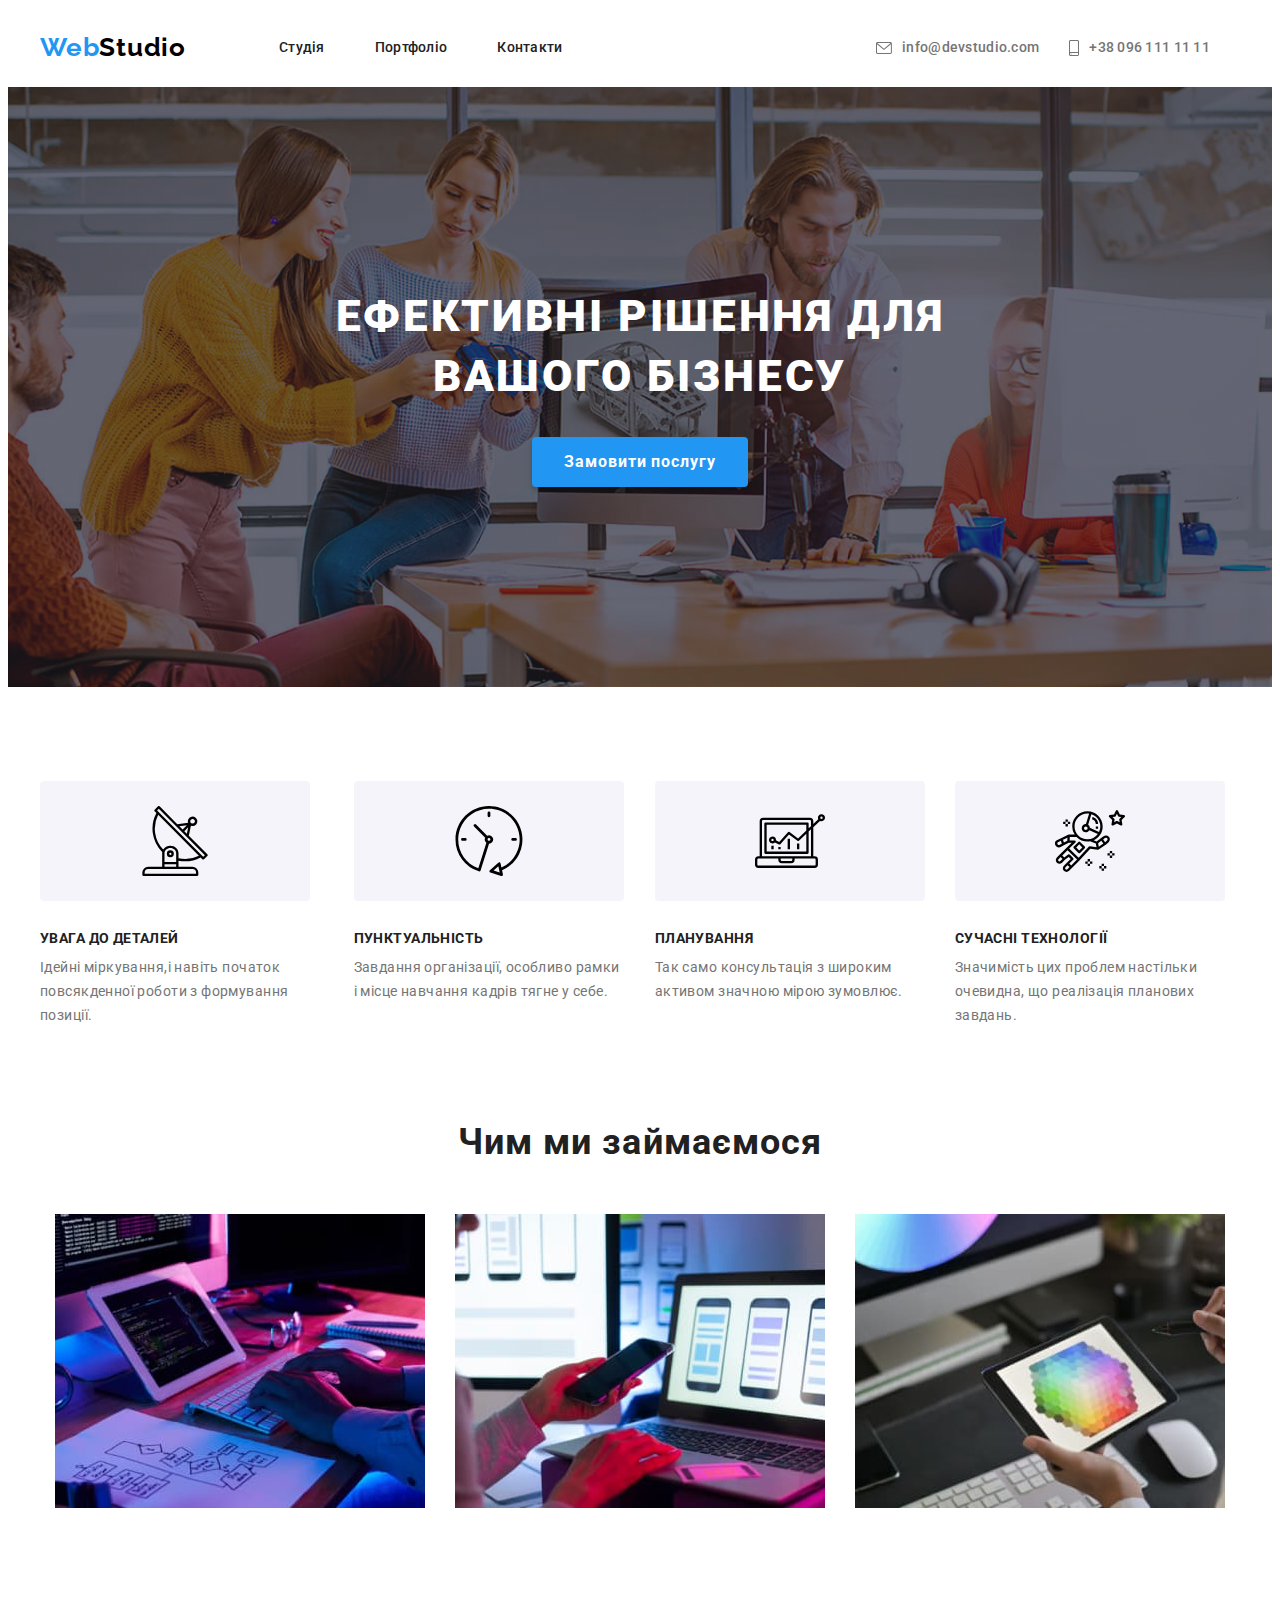
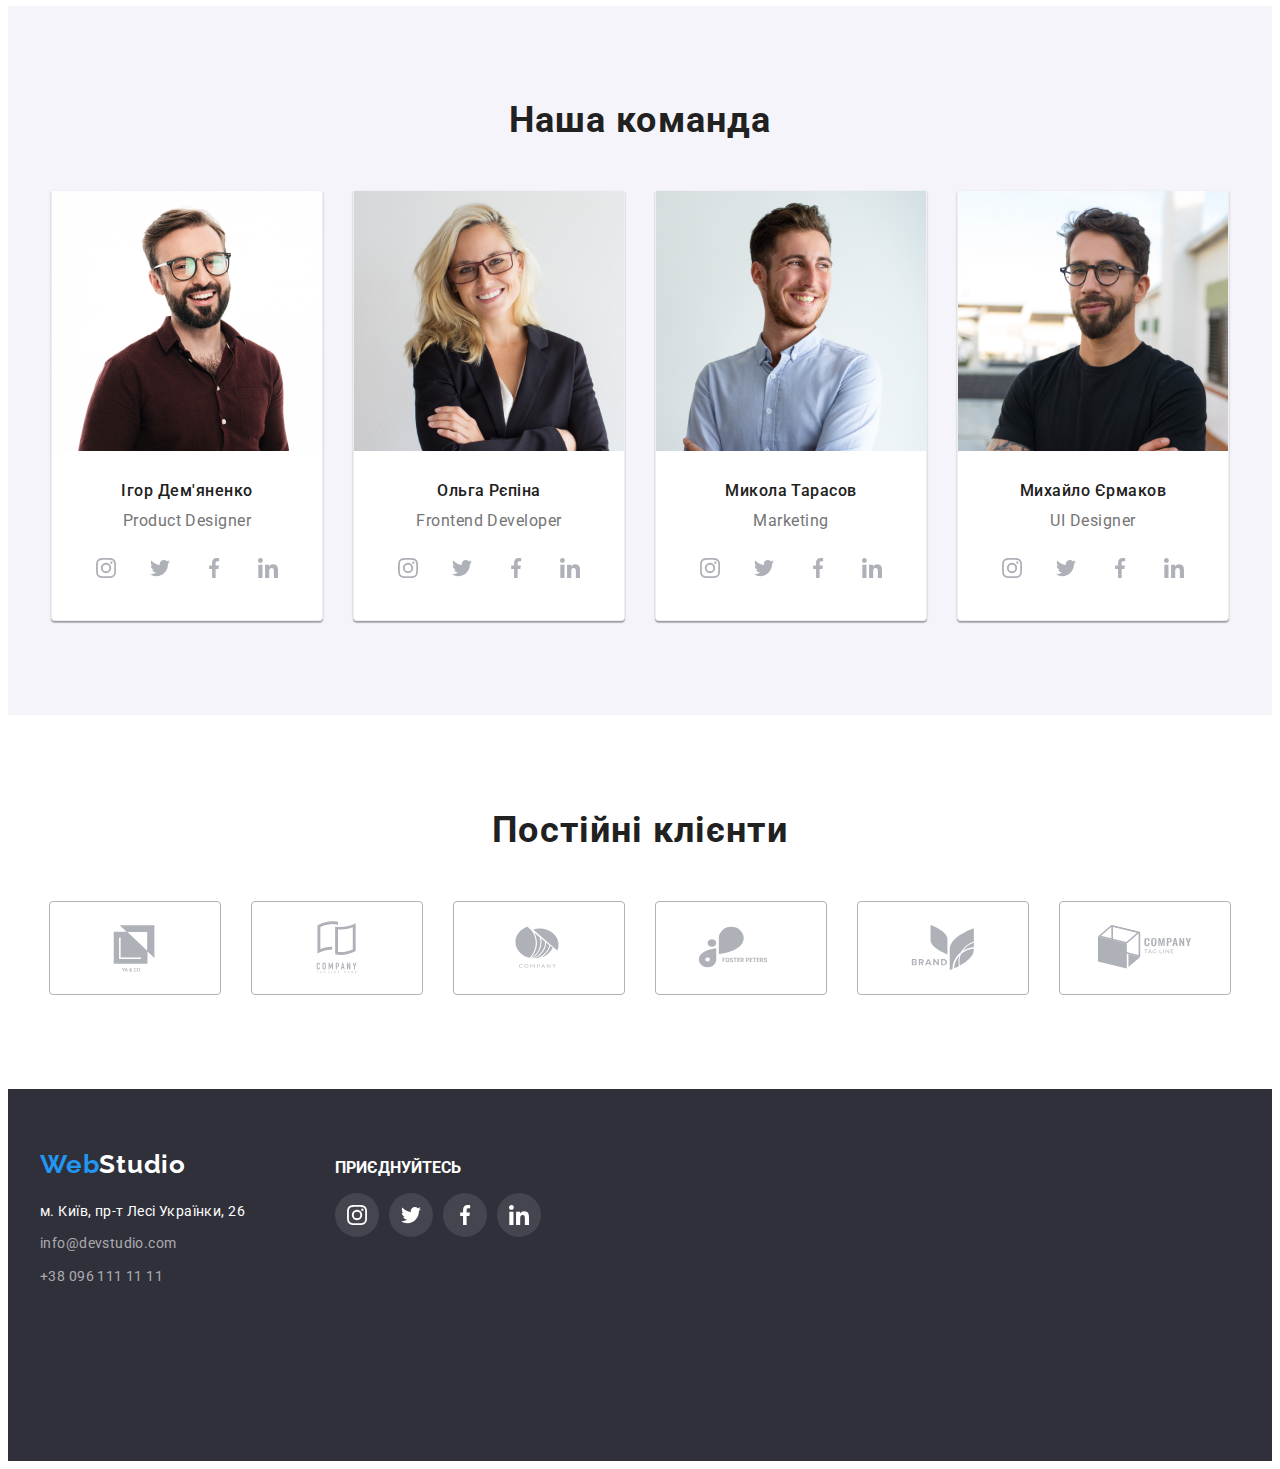
==== commit 673e4d87: "Домашня робота №4" ====
--- a/index.html
+++ b/index.html
@@ -57,7 +57,7 @@
 <!--main- основний зміст-->
     <main>
 <!--Шапка-->
-    <section class="aside">
+    <section class="aside overlay">
         <div clas="main-container container">
            <h1 class="title">Ефективні рішення для<br> вашого бізнесу</h1>
         <button type="button" class="main-btn btn">Замовити послугу</button>  
@@ -71,7 +71,7 @@
              
             <li>
             <div class="work-icon">
-                <svg class="img-icon" widht="70" height="70">
+                <svg class="img-icon" width="70" height="70">
                     <use href="./images/icons.svg.svg#antenna"></use>
                 </svg>
              </div>
@@ -79,7 +79,7 @@
             <p class="desc-text">Ідейні міркування,і навіть початок повсякденної роботи з формування позиції.</p></li>
             <li>
                 <div class="work-icon">
-                    <svg class="img-icon" widht="70" height="70">
+                    <svg class="img-icon" width="70" height="70">
                         <use href="./images/icons.svg.svg#clock"></use>
                     </svg>
                  </div>
@@ -87,7 +87,7 @@
             <p class="desc-text">Завдання організації, особливо рамки і місце навчання кадрів тягне у себе.</p></li>
             <li>
                 <div class="work-icon">
-                    <svg class="img-icon" widht="70" height="70">
+                    <svg class="img-icon" width="70" height="70">
                         <use href="./images/icons.svg.svg#diagram"></use>
                     </svg>
                  </div>
@@ -95,7 +95,7 @@
             <p class="desc-text">Так само консультація з широким активом значною мірою зумовлює.</p></li>
             <li>
                 <div class="work-icon">
-                    <svg class="img-icon" widht="70" height="70">
+                    <svg class="img-icon" width="70" height="70">
                         <use href="./images/icons.svg.svg#astronaut"></use>
                     </svg>
                  </div>
--- a/css/styles.css
+++ b/css/styles.css
@@ -137,9 +137,13 @@
     background-color: #2F303A;
     padding: 200px 0;
     margin: 0;
-    background-image: url(../images/bcg.png);
+}
+.overlay {
+   
+    background-size: 1600px;
+    background-position: 50% 50%;
     background-repeat: no-repeat;
-    background-position: 50% 50%;
+    background-image: linear-gradient(to right, rgba(47, 48, 58, 0.4), rgba(47, 48, 58, 0.4)), url(../images/bcg.png);
 }
 .main-container {
     display: flex;
@@ -210,6 +214,7 @@
     height: 120px;
     background-color: #F5F4FA;
     margin-bottom: 30px;
+    border-radius: 4px;
  }
  
  .items-list {
@@ -315,7 +320,8 @@
 .social-icon {
     fill: #AFB1B8;
 }
-.social-link:hover {
+.social-link:hover,
+.social-link:focus {
     background-color: #2196F3;
 }
 .social-link:hover > .social-icon {
@@ -386,8 +392,7 @@
 .project:hover,
 .project:focus {
     background: #FFFFFF;
-border: 1px solid #EEEEEE;
-box-shadow: 0px 1px 1px rgba(0, 0, 0, 0.12), 0px 4px 4px rgba(0, 0, 0, 0.06), 1px 4px 6px rgba(0, 0, 0, 0.16);
+    box-shadow: 0px 1px 1px rgba(0, 0, 0, 0.12), 0px 4px 4px rgba(0, 0, 0, 0.06), 1px 4px 6px rgba(0, 0, 0, 0.16);
 }
 .section-name {
     padding: 20px 24px;
@@ -462,7 +467,8 @@
     border: 1px solid #AFB1B8;
     border-radius: 4px;
 }
-.client-item:hover {
+.client-item:hover,
+.client-item:focus {
     border: 1px solid #2196F3;
 }
 .client-link {
@@ -552,7 +558,8 @@
      fill:  #FFFFFF;
 }
 
-.social-link-footer:hover {
+.social-link-footer:hover,
+.social-link-footer:focus{
     background-color: #2196F3;
 }
 .social-link-footer:hover > .social-icon-footer {
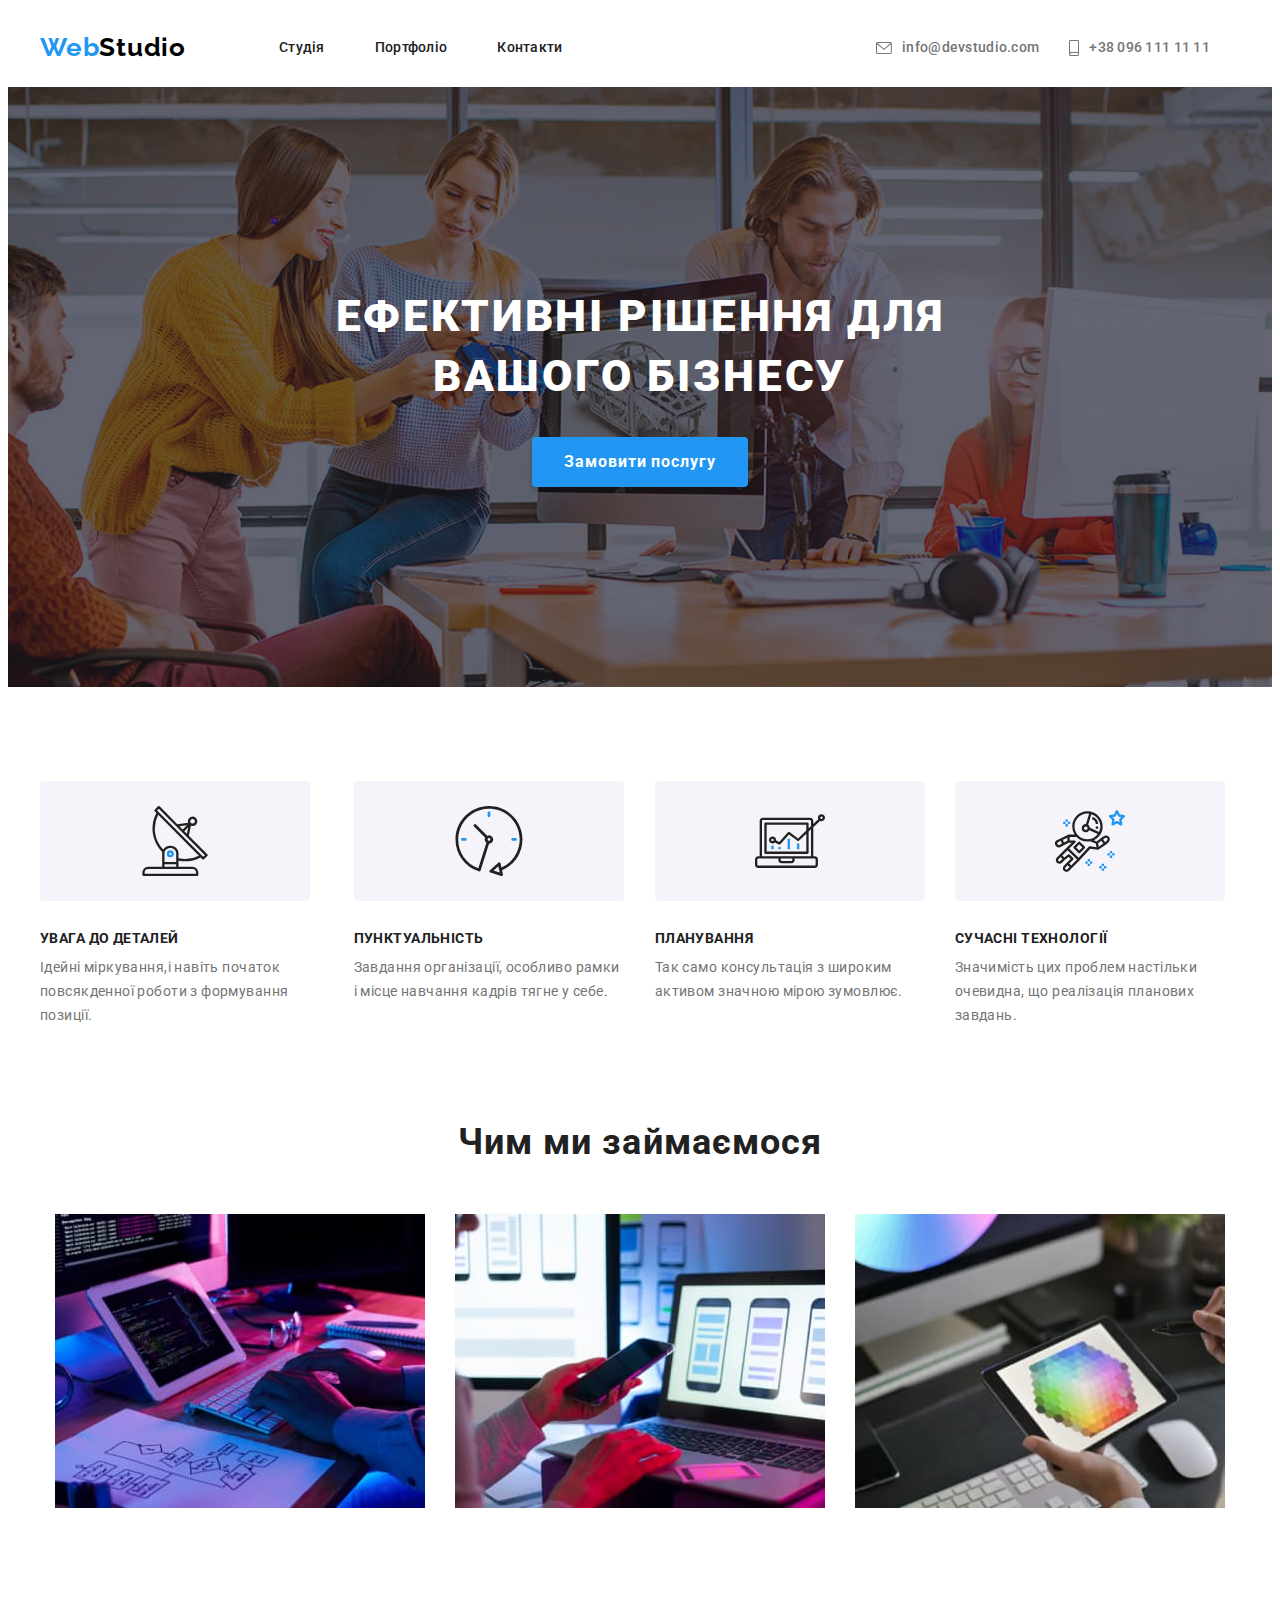
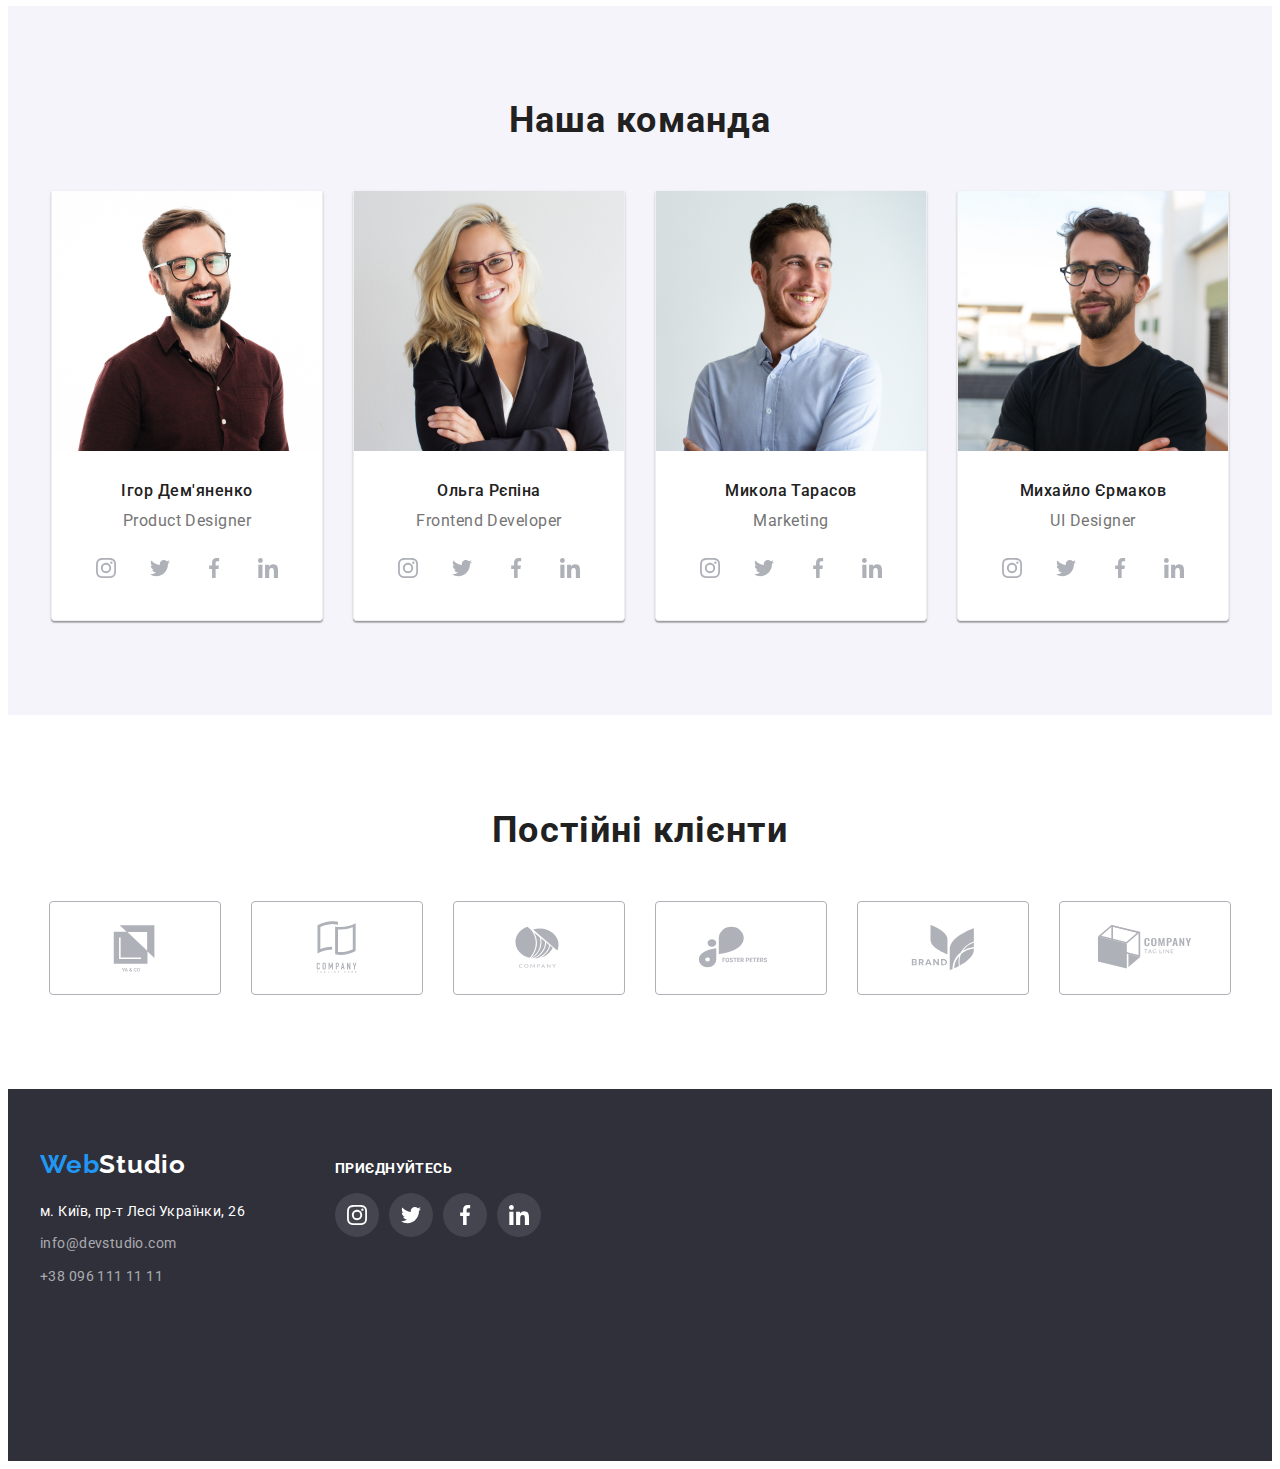
==== commit 22fe36e8: "Виправлення по домашці № 4" ====
--- a/index.html
+++ b/index.html
@@ -437,7 +437,7 @@
             </ul>
         </div>
         <div class="social-footer">
-          <strong class="attention">ПРИЄДНУЙТЕСЬ</strong>
+          <strong class="attention">приєднуйтесь</strong>
           <ul class="social-list link">
             <li class="social-item list">
                 <a class="social-link-footer link "
--- a/css/styles.css
+++ b/css/styles.css
@@ -327,6 +327,9 @@
 .social-link:hover > .social-icon {
     fill: #FFFFFF;
 }
+.social-link:focus > .social-icon {
+    fill: #FFFFFF;
+}
 .section-menu{
     margin:auto;
     padding-top:94px;
@@ -460,30 +463,39 @@
     margin: auto;
     gap: 30px;
     padding-left: 0;
+    justify-content: center;
+    align-items: center;
 }
 .client-item {
+    display: flex;
     width: 170px;
     height: 92px;
     border: 1px solid #AFB1B8;
     border-radius: 4px;
-}
-.client-item:hover,
-.client-item:focus {
+    justify-content: center;
+    align-items: center;
+}
+.client-link:hover,
+.client-link:focus {
     border: 1px solid #2196F3;
 }
 .client-link {
     display: flex;
     justify-content: center;
     align-items: center;
-    padding: 16px 32px;
-}
-.client-item:hover .client-icon{
-    fill: #2196F3;
+    width: 170px;
+    height: 92px;
+    border-radius: 4px;
 }
 .client-icon {
     fill: #AFB1B8;
 }
-
+.client-link:hover .client-icon{
+    fill: #2196F3;
+}
+.client-link:focus .client-icon{
+    fill: #2196F3;
+}
 
 /*FOOTER*/
 .footer {
@@ -544,6 +556,14 @@
 .attention {
     color: #FFFFFF;
     margin-bottom: 20px;
+    font-family: 'Roboto';
+    font-style: normal;
+    font-weight: 700;
+    font-size: 14px;
+    line-height: 16px;
+    letter-spacing: 0.03em;
+    text-transform: uppercase;
+
 }
 .social-link-footer {
     display: flex;
